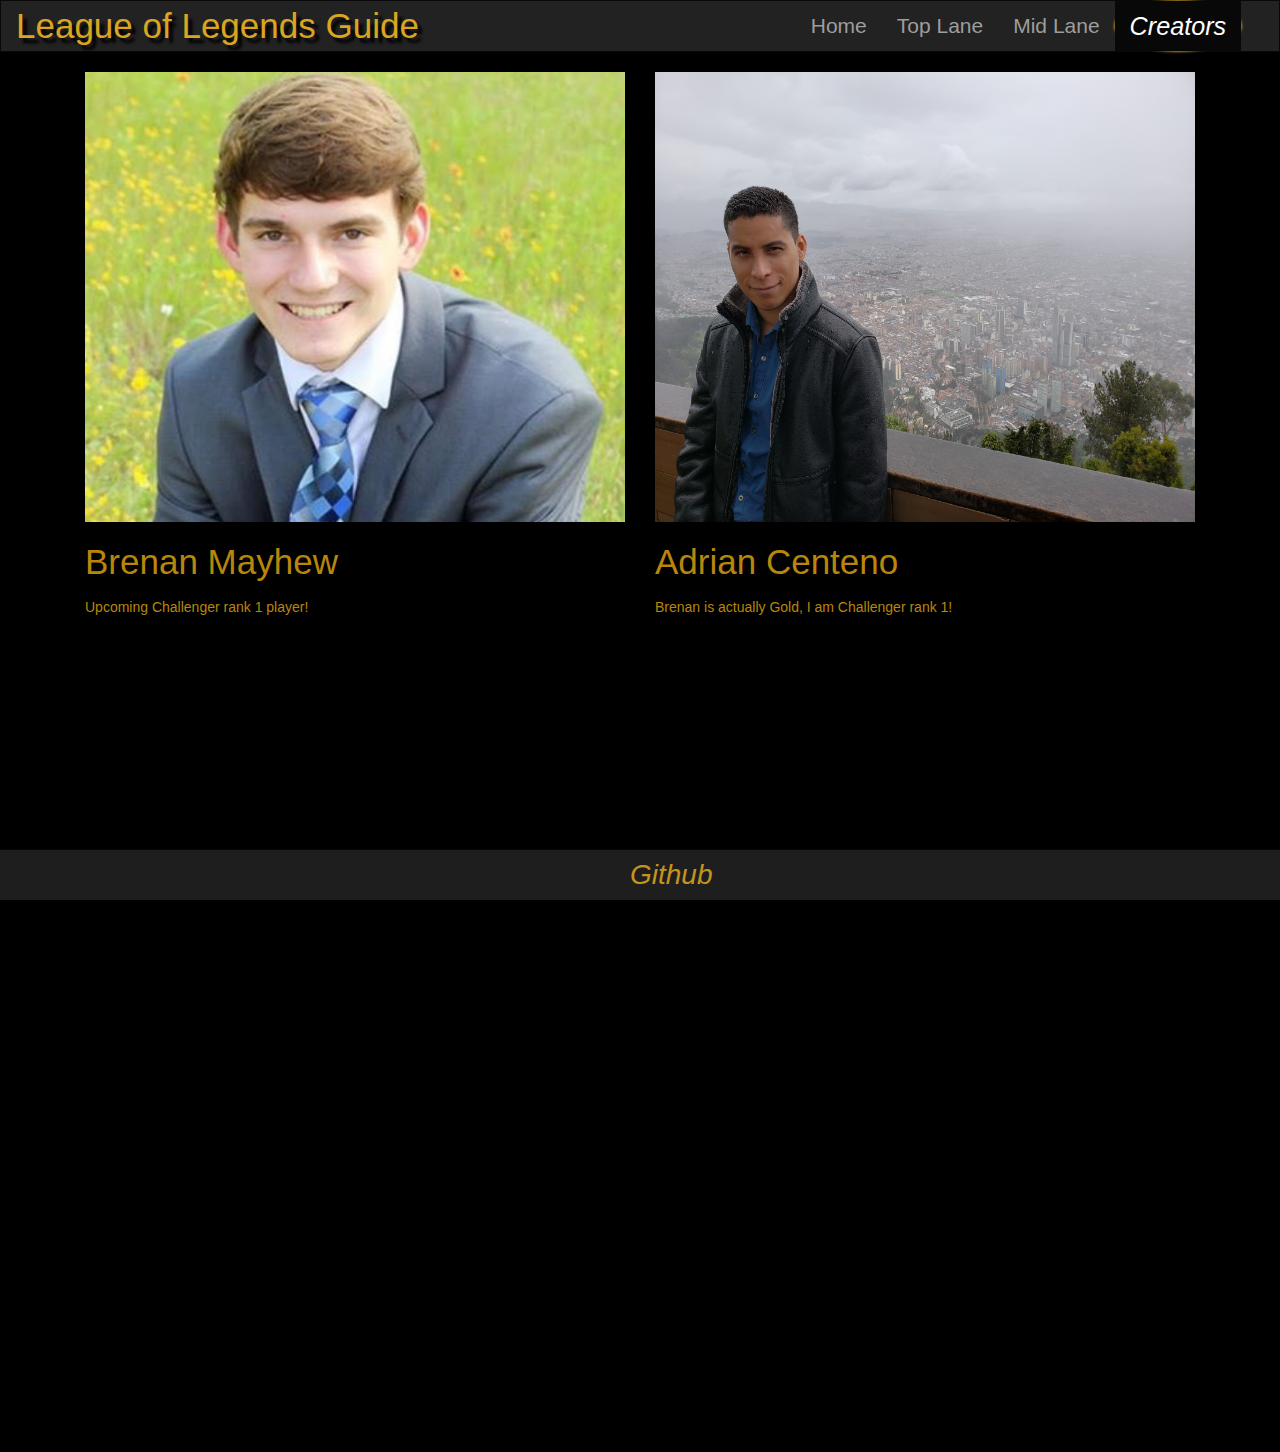
==== pages/creators.html @ cb78035b "league webpage from creative1 plus the script from lab2 to get started" ====
<!DOCTYPE html>
<html>
	<head>
		<link rel="stylesheet" href="/css/styles.css">
		<title>LoL Guide</title>
		<!-- Latest compiled and minified CSS -->
		<link rel="stylesheet" href="https://maxcdn.bootstrapcdn.com/bootstrap/3.4.0/css/bootstrap.min.css">
	</head>
    <body>
        <nav class="navbar navbar-inverse">
            <div class="container-fluid">
                <div class="navbar-header">
                    <a class="navbar-brand" href="/index.html">League of Legends Guide</a>
                </div>
                <ul class="nav navbar-nav">
                    <li><a class="nav-link" href="/index.html">Home</a></li>
                    <li><a class="nav-link" href="/pages/top.html">Top Lane</a></li>
                    <li><a class="nav-link" href="/pages/mid.html">Mid Lane</a></li>
                    <li class="active"><a class="nav-link" href="/pages/creators.html">Creators</a></li>
                </ul>
            </div>
        </nav>
        <div class="pageFill">
            <div class="container" style="padding-top: 20px">
                <div class="col-md-6">
                    <img class="creatorImage" src="../images/Brenan.jpg" />
                    <div class="creatorDesc">
                        <p class="creatorName">Brenan Mayhew</p>
                        <p>Upcoming Challenger rank 1 player!</p>
                    </div>
                </div>
                <div class="col-md-6">
                    <img class="creatorImage" src="../images/Adrian.jpg" />
                    <div class="creatorDesc">
                        <p class="creatorName">Adrian Centeno</p>
                        <p>Brenan is actually Gold, I am Challenger rank 1!</p>
                    </div>
                </div>
            </div>
        </div>
        <div class="fillerBlack"></div>
        <nav class="navbar navbar-inverse navbar-fixed-bottom">
            <div class="container-fluid">
                <ul id="footerLink" class="nav navbar-nav navbar-left">
                    <li><a href="https://github.com/brenanmayhew/cs260-creative-1" target="_blank"><span style="color: goldenrod">Github</span></a></li>
                </ul>
            </div>
        </nav>
    </body>
</html>
---- css/styles.css ----
html {
    height: 100%;
    /* Aids footer's position */
    position: relative;
    min-height: 100%;
}

body {
    height: 100%;
    /* Aids footer's Margin bottom */
    margin-bottom: 60px;
}

.creatorImage {
	height: 450px;
}

.creatorDesc {
	color: #b8860b;
}

.creatorName {
	margin-top: 15px;
	font-family: 'Brush Script MT', 'Javanese Text', 'Franklin Gothic Medium', 'Arial Narrow', Arial, sans-serif;
	font-size: 2.5em;
	color: #b8860b;
}

.fillerBlack {
	width: 100%;
	height: 500px;
	background-color: black !IMPORTANT;
}

.navbar {
	border-radius: 0px !IMPORTANT;
	margin-bottom: 0px !IMPORTANT;
}

.navbar-fixed-bottom {
	opacity: .9;
}

#mainTitle {
    font-size: 2em !important;
}

#welcome {
    font-family: 'Brush Script MT', 'Javanese Text', 'Franklin Gothic Medium', 'Arial Narrow', Arial, sans-serif;
    color: goldenrod !important;
    font-size: 5em !important;
    font-weight: 400;
    text-shadow: 4.5px 4.5px 3px black;
    padding-top: 10%;
    text-align: center;
    height: 100%;
    width: 100%;
    background-image: url("../images/map.jpg");
    background-position: center;
    background-repeat: no-repeat;
    background-size: cover;
}

.pageFill {
	height: 100%;
	width: 100%;
	background-color: black !IMPORTANT;
}

.row {
	margin-bottom: 15px;
}

.filler {
	width: 100%;
	height: 100px;
}

img {
	width: 100%;
}

h1 {
    color: goldenrod !important;
    margin-top: 0px !important;
    padding-top: 30px !important;
    text-shadow: 1.5px 1.5px 3px #b8860b;
    font-family: 'Brush Script MT' !important;
    font-size: 5em !important;
}

.col-md-8 {
    color: #b8860b;
}



#footerLink {
    padding-left: 48%;
    font-size: 2em;
    font-weight: 500;
    font-style: oblique;
}


/* -----Brand----- for all .html files */
html body nav a.navbar-brand {
    font-family: 'Brush Script MT', 'Javanese Text', 'Franklin Gothic Medium', 'Arial Narrow', Arial, sans-serif;
    color: goldenrod !important;
    font-size: 2.5em;
    font-weight: 400;
    text-shadow: 4.5px 4.5px 3px black;
}

/* -----Menu----- for all .html files */
html body nav.bg-dark {
    background-color: black !important;
}

html body nav div ul.navbar-nav {
    /* ---Buttons--- */
    font-family: 'Brush Script MT', 'Javanese Text', 'Franklin Gothic Medium', 'Arial Narrow', Arial, sans-serif;
    font-size: 1.5em;
    padding-left: 29%;
}

.nav-link:hover {
    /* Hover properties */
    color: goldenrod !important;
}

html body nav div ul li.active {
    /* Active properties */
    font-family: 'Brush Script MT', 'Javanese Text', 'Franklin Gothic Medium', 'Arial Narrow', Arial, sans-serif;
    background-color: white !important;
    box-shadow: 0 0 2.5px .75px goldenrod;
    border-radius: 50%;
    font-size: 1.2em;
    font-weight: 500;
    font-style: oblique;
}

/* Title for all .html files */
html body div.title {
    font-family: 'Brush Script MT', 'Javanese Text', 'Franklin Gothic Medium', 'Arial Narrow', Arial, sans-serif;
    color: black;
    text-align: center;
    height: 100%;
    width: 100%;
    font-size: 8em !important;
    font-weight: 300;
}
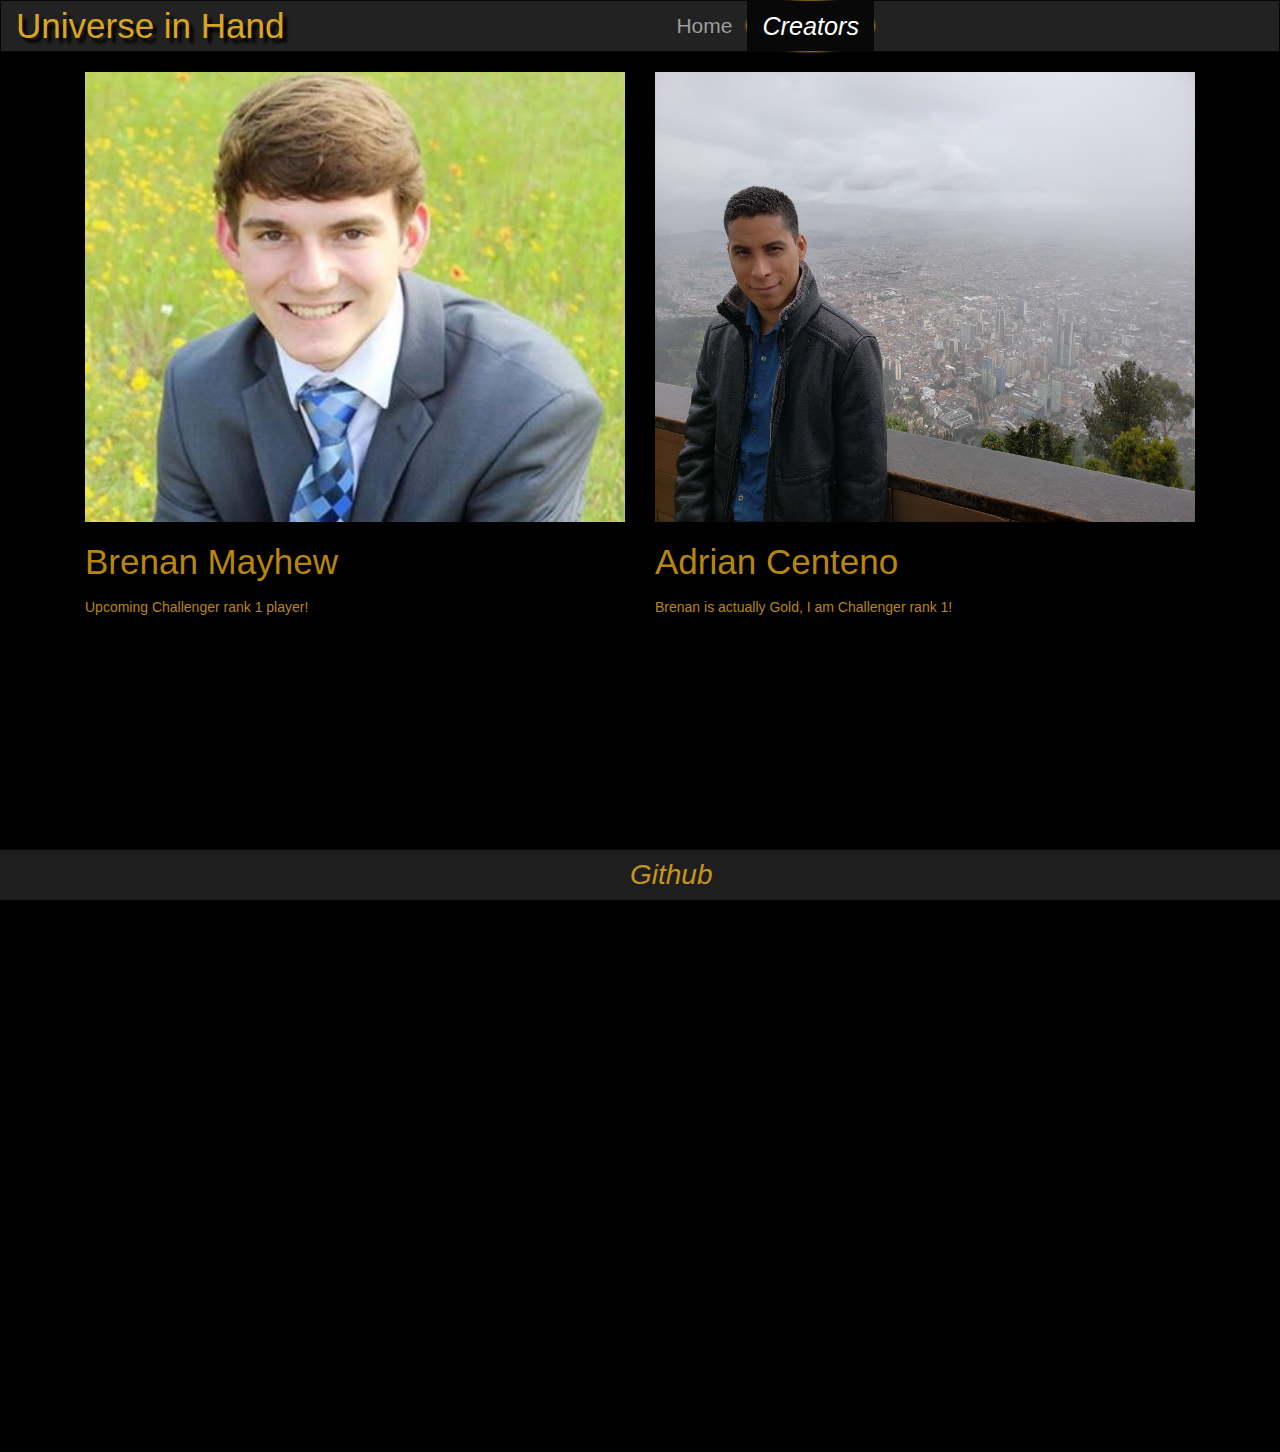
==== commit f9a98914: "Modified base creative lab 1 website to take a new form" ====
--- a/pages/creators.html
+++ b/pages/creators.html
@@ -10,12 +10,10 @@
         <nav class="navbar navbar-inverse">
             <div class="container-fluid">
                 <div class="navbar-header">
-                    <a class="navbar-brand" href="/index.html">League of Legends Guide</a>
+                    <a class="navbar-brand" href="/index.html">Universe in Hand</a>
                 </div>
                 <ul class="nav navbar-nav">
                     <li><a class="nav-link" href="/index.html">Home</a></li>
-                    <li><a class="nav-link" href="/pages/top.html">Top Lane</a></li>
-                    <li><a class="nav-link" href="/pages/mid.html">Mid Lane</a></li>
                     <li class="active"><a class="nav-link" href="/pages/creators.html">Creators</a></li>
                 </ul>
             </div>
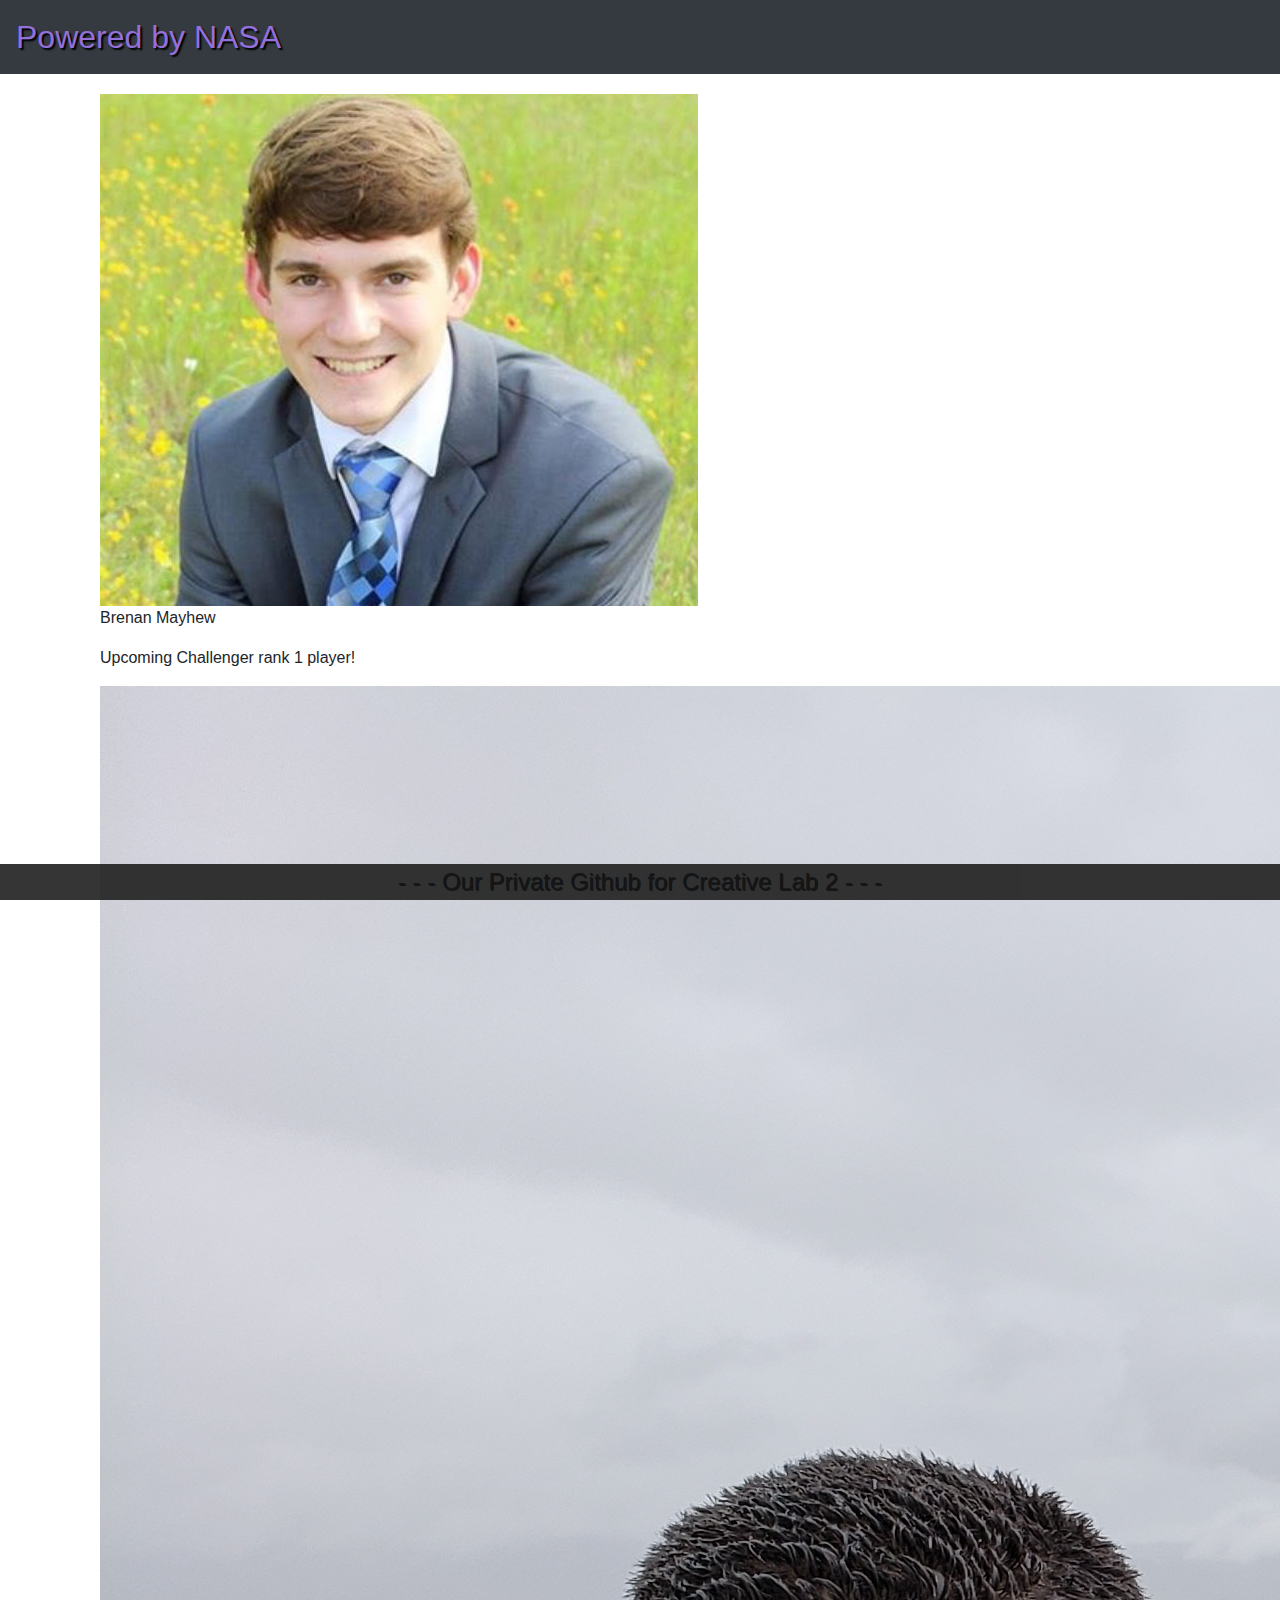
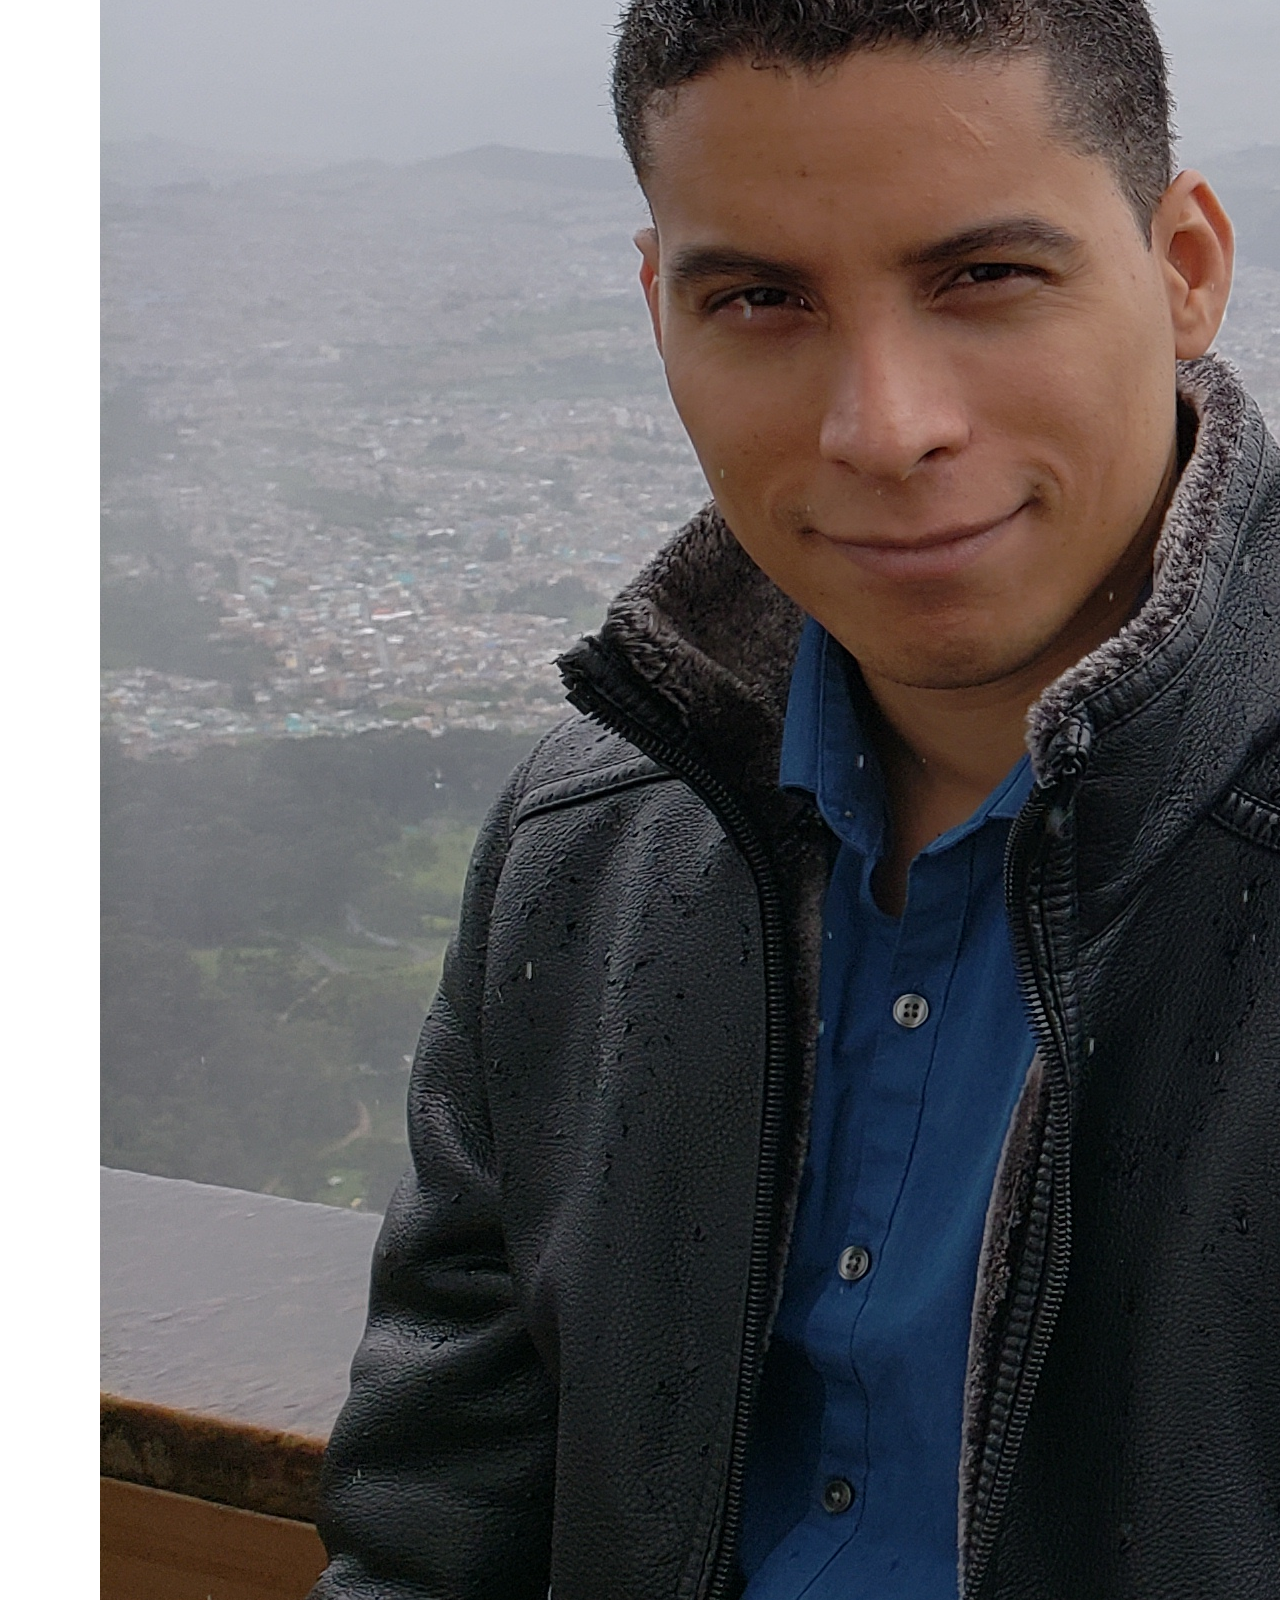
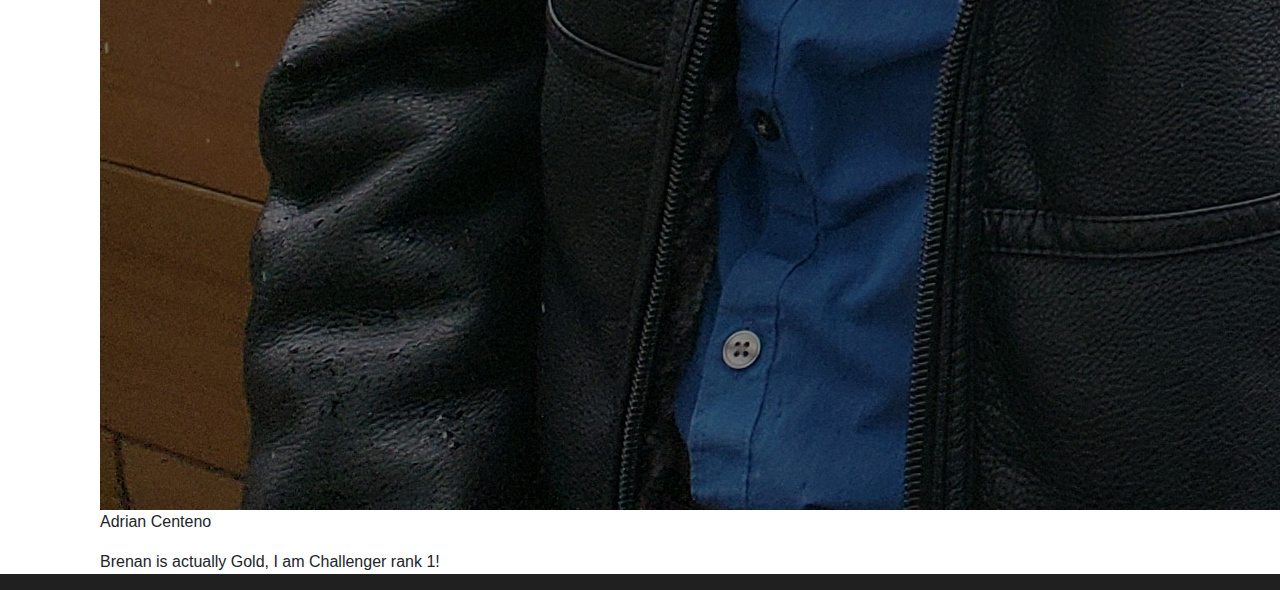
==== commit 1e204872: "remove creator page and fixing formatting for webpage" ====
--- a/pages/creators.html
+++ b/pages/creators.html
@@ -2,47 +2,39 @@
 <html>
 	<head>
 		<link rel="stylesheet" href="/css/styles.css">
-		<title>LoL Guide</title>
+		<title>Mars Pictures</title>
 		<!-- Latest compiled and minified CSS -->
-		<link rel="stylesheet" href="https://maxcdn.bootstrapcdn.com/bootstrap/3.4.0/css/bootstrap.min.css">
+		<link rel="stylesheet" href="https://stackpath.bootstrapcdn.com/bootstrap/4.3.1/css/bootstrap.min.css" integrity="sha384-ggOyR0iXCbMQv3Xipma34MD+dH/1fQ784/j6cY/iJTQUOhcWr7x9JvoRxT2MZw1T" crossorigin="anonymous">
 	</head>
-    <body>
-        <nav class="navbar navbar-inverse">
-            <div class="container-fluid">
-                <div class="navbar-header">
-                    <a class="navbar-brand" href="/index.html">Universe in Hand</a>
-                </div>
-                <ul class="nav navbar-nav">
-                    <li><a class="nav-link" href="/index.html">Home</a></li>
-                    <li class="active"><a class="nav-link" href="/pages/creators.html">Creators</a></li>
-                </ul>
-            </div>
-        </nav>
-        <div class="pageFill">
-            <div class="container" style="padding-top: 20px">
-                <div class="col-md-6">
-                    <img class="creatorImage" src="../images/Brenan.jpg" />
-                    <div class="creatorDesc">
-                        <p class="creatorName">Brenan Mayhew</p>
-                        <p>Upcoming Challenger rank 1 player!</p>
-                    </div>
-                </div>
-                <div class="col-md-6">
-                    <img class="creatorImage" src="../images/Adrian.jpg" />
-                    <div class="creatorDesc">
-                        <p class="creatorName">Adrian Centeno</p>
-                        <p>Brenan is actually Gold, I am Challenger rank 1!</p>
-                    </div>
-                </div>
-            </div>
-        </div>
-        <div class="fillerBlack"></div>
-        <nav class="navbar navbar-inverse navbar-fixed-bottom">
-            <div class="container-fluid">
-                <ul id="footerLink" class="nav navbar-nav navbar-left">
-                    <li><a href="https://github.com/brenanmayhew/cs260-creative-1" target="_blank"><span style="color: goldenrod">Github</span></a></li>
-                </ul>
-            </div>
-        </nav>
-    </body>
+	<body>
+		<nav class="navbar navbar-expand-lg navbar-light bg-dark">
+			<a class="navbar-brand" href="#">Powered by NASA</a>
+			<button class="navbar-toggler" type="button" data-toggle="collapse" data-target="#navbarNav" aria-controls="navbarNav" aria-expanded="false" aria-label="Toggle navigation">
+				<span class="navbar-toggler-icon"></span>
+			</button>
+		</nav>
+		<div class="pageFill">
+			<div class="container" style="padding-top: 20px">
+				<div class="col-md-6">
+					<img class="creatorImage" src="../images/Brenan.jpg" />
+					<div class="creatorDesc">
+						<p class="creatorName">Brenan Mayhew</p>
+						<p>Upcoming Challenger rank 1 player!</p>
+					</div>
+				</div>
+				<div class="col-md-6">
+					<img class="creatorImage" src="../images/Adrian.jpg" />
+					<div class="creatorDesc">
+						<p class="creatorName">Adrian Centeno</p>
+						<p>Brenan is actually Gold, I am Challenger rank 1!</p>
+					</div>
+				</div>
+			</div>
+		</div>
+		<div class="fillerBlack"></div>
+		<!-- Footer -->
+		<footer class="footer">
+			<a class="link" href="https://github.com/BYU-CS-260-Winter-2019/lab-2-aninspiration" target="_blank"> - - - Our Private Github for Creative Lab 2 - - - </a>
+		</footer>
+	</body>
 </html>
--- a/css/styles.css
+++ b/css/styles.css
@@ -1,152 +1,49 @@
 html {
-    height: 100%;
-    /* Aids footer's position */
-    position: relative;
-    min-height: 100%;
+  background-color: #202020;
 }
 
-body {
-    height: 100%;
-    /* Aids footer's Margin bottom */
-    margin-bottom: 60px;
+/* -----Brand----- for all .html files */
+html body nav a.navbar-brand {
+  font-family: sans-serif, 'Arial Narrow', Arial;
+  color: mediumpurple !important;
+  font-size: 2em;
+  font-weight: 400;
+  text-shadow: 2px 2px 1.5px black !important;
 }
 
-.creatorImage {
-	height: 450px;
-}
-
-.creatorDesc {
-	color: #b8860b;
-}
-
-.creatorName {
-	margin-top: 15px;
-	font-family: 'Brush Script MT', 'Javanese Text', 'Franklin Gothic Medium', 'Arial Narrow', Arial, sans-serif;
-	font-size: 2.5em;
-	color: #b8860b;
-}
-
-.fillerBlack {
-	width: 100%;
-	height: 500px;
-	background-color: black !IMPORTANT;
-}
-
-.navbar {
-	border-radius: 0px !IMPORTANT;
-	margin-bottom: 0px !IMPORTANT;
-}
-
-.navbar-fixed-bottom {
-	opacity: .9;
+/*Main Content*/
+#welcome {
+  font-family: 'Arial Narrow', Arial, sans-serif;
+  color: mediumpurple !important;
+  font-size: 1.3em !important;
+  font-weight: 400;
+  text-shadow: 4.5px 4.5px 3px black;
+  padding-top: 100px;
+  text-align: center;
+  height: 100%;
+  width: 100%;
+  background-color: #202020;
 }
 
 #mainTitle {
-    font-size: 2em !important;
+  font-size: 2em !important;
 }
 
-#welcome {
-    font-family: 'Brush Script MT', 'Javanese Text', 'Franklin Gothic Medium', 'Arial Narrow', Arial, sans-serif;
-    color: goldenrod !important;
-    font-size: 5em !important;
-    font-weight: 400;
-    text-shadow: 4.5px 4.5px 3px black;
-    padding-top: 10%;
-    text-align: center;
-    height: 100%;
-    width: 100%;
-    background-image: url("../images/map.jpg");
-    background-position: center;
-    background-repeat: no-repeat;
-    background-size: cover;
+.footer {
+  position: fixed;
+  left: 0;
+  bottom: 0;
+  width: 100%;
+  background-color: #202020;
+  text-align: center;
+  font-family: sans-serif, 'Arial Narrow', Arial;
+  font-size: 1.5em;
+  font-weight: 300;
+  opacity: .90;
 }
 
-.pageFill {
-	height: 100%;
-	width: 100%;
-	background-color: black !IMPORTANT;
+html body footer a.link {
+  color: black !important;
+  font-weight: 500;
+  text-shadow: 1px 0.5px 0.1px black;
 }
-
-.row {
-	margin-bottom: 15px;
-}
-
-.filler {
-	width: 100%;
-	height: 100px;
-}
-
-img {
-	width: 100%;
-}
-
-h1 {
-    color: goldenrod !important;
-    margin-top: 0px !important;
-    padding-top: 30px !important;
-    text-shadow: 1.5px 1.5px 3px #b8860b;
-    font-family: 'Brush Script MT' !important;
-    font-size: 5em !important;
-}
-
-.col-md-8 {
-    color: #b8860b;
-}
-
-
-
-#footerLink {
-    padding-left: 48%;
-    font-size: 2em;
-    font-weight: 500;
-    font-style: oblique;
-}
-
-
-/* -----Brand----- for all .html files */
-html body nav a.navbar-brand {
-    font-family: 'Brush Script MT', 'Javanese Text', 'Franklin Gothic Medium', 'Arial Narrow', Arial, sans-serif;
-    color: goldenrod !important;
-    font-size: 2.5em;
-    font-weight: 400;
-    text-shadow: 4.5px 4.5px 3px black;
-}
-
-/* -----Menu----- for all .html files */
-html body nav.bg-dark {
-    background-color: black !important;
-}
-
-html body nav div ul.navbar-nav {
-    /* ---Buttons--- */
-    font-family: 'Brush Script MT', 'Javanese Text', 'Franklin Gothic Medium', 'Arial Narrow', Arial, sans-serif;
-    font-size: 1.5em;
-    padding-left: 29%;
-}
-
-.nav-link:hover {
-    /* Hover properties */
-    color: goldenrod !important;
-}
-
-html body nav div ul li.active {
-    /* Active properties */
-    font-family: 'Brush Script MT', 'Javanese Text', 'Franklin Gothic Medium', 'Arial Narrow', Arial, sans-serif;
-    background-color: white !important;
-    box-shadow: 0 0 2.5px .75px goldenrod;
-    border-radius: 50%;
-    font-size: 1.2em;
-    font-weight: 500;
-    font-style: oblique;
-}
-
-/* Title for all .html files */
-html body div.title {
-    font-family: 'Brush Script MT', 'Javanese Text', 'Franklin Gothic Medium', 'Arial Narrow', Arial, sans-serif;
-    color: black;
-    text-align: center;
-    height: 100%;
-    width: 100%;
-    font-size: 8em !important;
-    font-weight: 300;
-}
